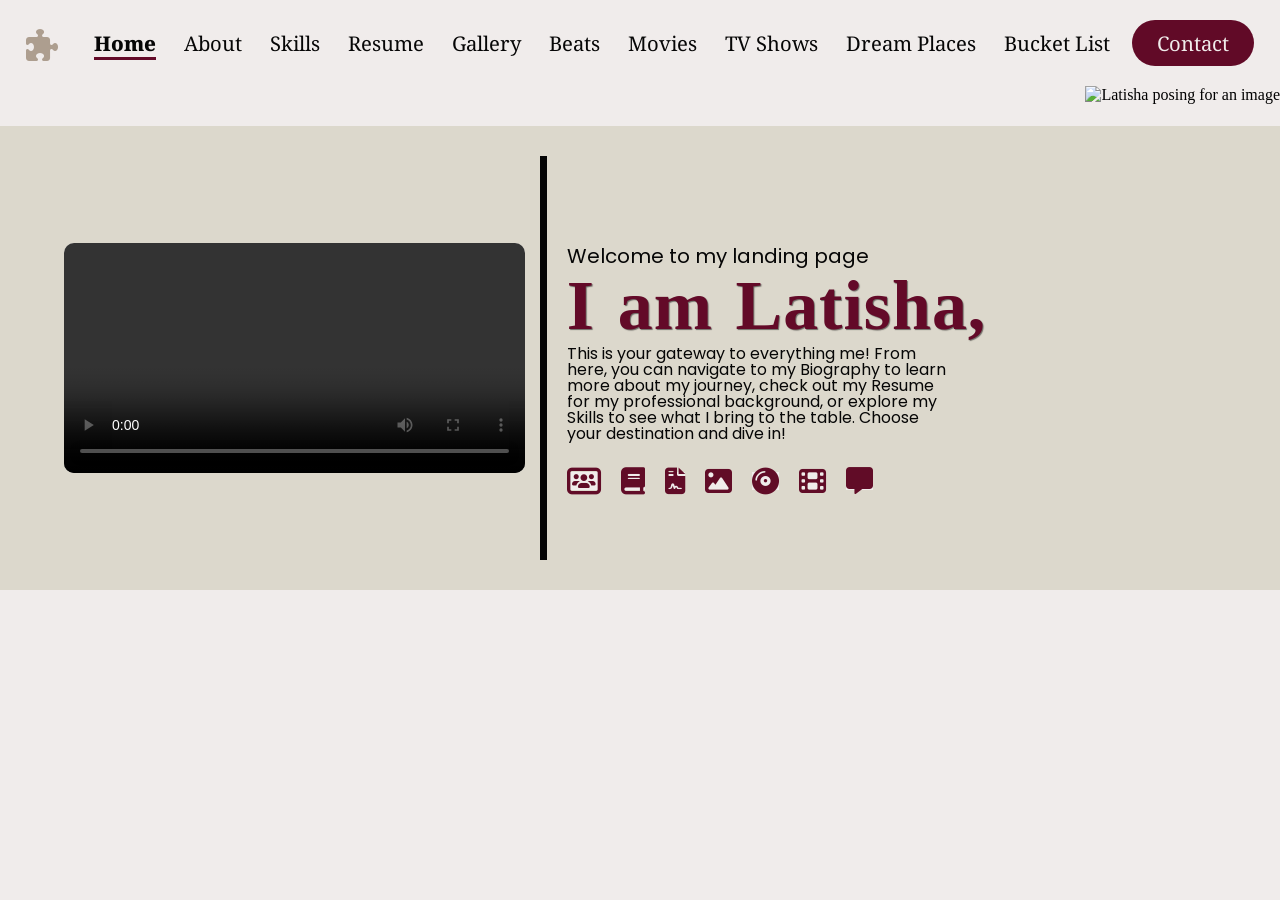
==== index.html @ a0f6c92a "Add files via upload" ====
<!DOCTYPE html>
<html lang="en">
<head>
  <meta charset="UTF-8">
  <link href="https://fonts.googleapis.com/css2?family=Abril+Fatface&display=swap" rel="stylesheet">
  <link href='https://fonts.googleapis.com/css?family=Poppins' rel='stylesheet'>
  <link href="https://fonts.googleapis.com/css2?family=Noto+Serif:wght@400;700&display=swap" rel="stylesheet">
  <link rel="stylesheet" href="https://cdnjs.cloudflare.com/ajax/libs/font-awesome/6.7.2/css/all.min.css">
  <link rel="stylesheet" href="index.css">
  <title>Latisha Marciano Landing Page</title>
</head>
<body>
  <!--MARCIANO, LATISHA-->
  <!--CIP1101-ITAD-->
  
  <header>
      <nav>
        <ul class="nav-links">
          <i class="fa-solid fa-puzzle-piece fa-2xl" style="color: #AD9E8F; margin-right: 20px"></i>
          <li ><a href="./index.html" class="active">Home</a></li>
          <li><a href="./biography/biography.html">About</a></li>
          <li><a href="./skills/skills.html">Skills</a></li>
          <li><a href="./resume/resume.html">Resume</a></li>
          <li><a href="./Photo Dump/gallery.html">Gallery</a></li>
          <li><a href="./media/beat/beat.html">Beats</a></li>
          <li><a href="./media/film/film.html">Movies</a></li>
          <li><a href="./media/film/">TV Shows</a></li>
          <li><a href="./places/dream.html">Dream Places</a></li>
          <li><a href="./bucket list/bucket.html">Bucket List</a></li>
        </ul>
      </nav>
      <a href="mailto:marciano.latisha@ue.edu.ph"><button>Contact</button></a>
  </header>
  <div class="img-landing">
    <img src="./Assets/Landing Image.png" alt="Latisha posing for an image">
  </div>
  <div class="main-landing">
    <video src="./Assets/lv_7463774601986788669_20250316155422.mp4" controls></video>
    <div class="landing-header">
        <h2>Welcome to my landing page</h2>
        <h1>I am Latisha,</h1>
        <p>This is your gateway to everything me! From here, you can navigate to my Biography to learn more about my journey, check out my Resume for my professional background, or explore my Skills to see what I bring to the table. Choose your destination and dive in!</p>
        
        <div class="landing-buttons"> 
            <a href="./biography/biography.html"><i class="fa-solid fa-users-rectangle fa-xl" style="color: #610C27; "></i></a>
            <a href="./skills/skills.html"><i class="fa-solid fa-book fa-xl" style="color: #610C27;"></i></a>
            <a href="./resume/resume.html"><i class="fa-solid fa-file-contract fa-xl" style="color: #610C27;"></i></a>
            <a href="./Photo Dump/gallery.html"><i class="fa-solid fa-image fa-xl"  style="color: #610C27;"></i></a>
            <a href="./media/beat/beat.html"><i class="fa-solid fa-compact-disc fa-xl" style="color: #610C27;"></i></a>
            <a href="./media/film/film.html"><i class="fa-solid fa-film fa-xl" style="color: #610C27;"></i></a>
            <a href="mailto:marciano.latisha@ue.edu.ph"><i class="fa-solid fa-message fa-xl" style="color: #610C27;"></i></a>
        </div>
    </div>
  </div>
</body>
</html>
---- index.css ----
* {
    box-sizing: border-box;
    margin: 0;
    padding: 0;
    background-color: #F0ECEB;
}

li, a, button {
    font-family: 'Noto Serif', 'Georgia Pro', Georgia, Cambria, serif;
    font-size: 1.125em;
    color: #060606;
    text-decoration: none;
}

/* ---------------- HEADER SECTION ---------------- */
header {
    display: flex;
    justify-content: space-between;
    align-items: center;
    padding: 20px 2%;
}

.nav-links {
    list-style:none;
}

.nav-links li {
    display: inline-block;
    padding: 0 12px;
}

.nav-links li a {
    transition: all 0.3s ease 0s;
}

.nav-links li a:hover {
    color: #630A28;
    font-weight: 800;
    font-size: 1.25em;
}

.nav-links li a.active {
    position: relative;
    font-weight: 800;
}

.nav-links li a.active::after {
    content: "";
    position: absolute;
    left: 0;
    bottom: -3px;
    width: 100%;
    height: 3px;
    background-color:#630A28;
}

button {
    padding: 9px 25px;
    background-color: rgba(97, 10, 39, 1);
    color: #F0ECEB;
    border: none;
    border-radius: 50px;
    cursor: pointer;
    transition: all 0.3s ease 0s;
}

button:hover {
    background-color:rgba(99, 10, 40, 0.8);
}


/* ---------------- IMAGE ---------------- */
.img-landing {
    position: absolute;
    right: 0;
    padding: 0;
    margin: 0;
    margin-bottom: 0px;
    background-color: transparent;
}

.img-landing img {
    max-height: 90vh;
    width: auto;
    object-fit: cover;
    display: block;
    background-color: transparent;
}


/* ---------------- MAIN LANDING ---------------- */

.main-landing {
    display: flex;
    justify-content: space-between;
    align-items: center;
    padding: 30px 5%;
    margin: 2.5em 0px 3.75em;
    background-color: #DCD8CC;
}

.main-landing video {
    width: 40%;
    height: auto;
    border-radius: 10px;
}

.landing-header {
    background-color: hsla(44, 7%, 41%, 0);
    flex-grow: 1;
    padding: 90px 10px 70px; 
    border-left: 7px solid #050505;
    padding-left: 20px;
    line-height: 1.0;
    margin-left: 15px;
    width: 45%;
}

.landing-header h1, .landing-header h2, .landing-header p {
    background-color: #ddd9ce00;
}

.landing-header h1 {
    font-family: 'Abril-Fatface', Georgia, 'Georgia-Pro', Cambria, serif;
    font-size: 4.37em;
    text-align: left;
    color: #630A28;
    text-shadow: 1px 1px 1px rgba(0, 0, 0, 0.5);
    margin: 5px 0 0; 
    padding: 0;
    letter-spacing: 1px;
    word-spacing: 0.06em;
}

.landing-header h2 {
    font-size: 1.25em;
    margin: 0; 
    padding: 0;
    font-weight: normal
}

.landing-header p {
    margin: 5px 0 20px; 
    padding: 0;
    margin-right: 250px; 
    text-align: left; 
    text-indent: 0px;
    font-size: 1em
}

.landing-buttons {
    background-color: #DCD8CC;
    display: flex;
    gap: 20px;
    margin-top: 30px;
}

h2, p {
    font-family: Poppins, Roboto, Verdana, san-serif;
    color: #060606;
}
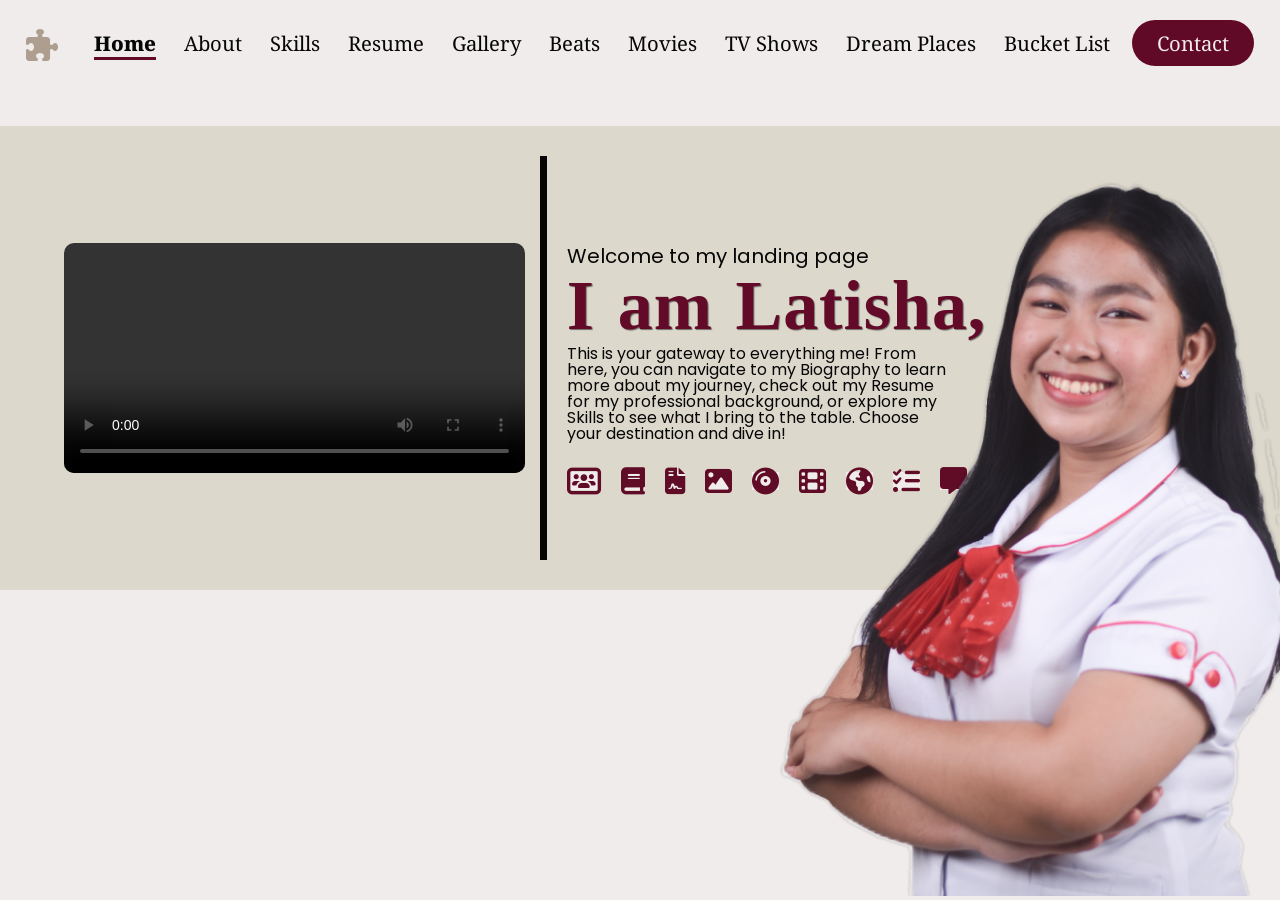
==== commit b6e0811d: "Update index.html" ====
--- a/index.html
+++ b/index.html
@@ -48,9 +48,11 @@
             <a href="./Photo Dump/gallery.html"><i class="fa-solid fa-image fa-xl"  style="color: #610C27;"></i></a>
             <a href="./media/beat/beat.html"><i class="fa-solid fa-compact-disc fa-xl" style="color: #610C27;"></i></a>
             <a href="./media/film/film.html"><i class="fa-solid fa-film fa-xl" style="color: #610C27;"></i></a>
+            <a href="./places/dream.html"><i class="fa-solid fa-earth-americas fa-xl" style="color: #610C27;"></i></a>
+            <a href="./bucket list/bucket.html"><i class="fa-solid fa-list-check fa-xl" style="color: #610C27;"></i></a>
             <a href="mailto:marciano.latisha@ue.edu.ph"><i class="fa-solid fa-message fa-xl" style="color: #610C27;"></i></a>
         </div>
     </div>
   </div>
 </body>
-</html>+</html>
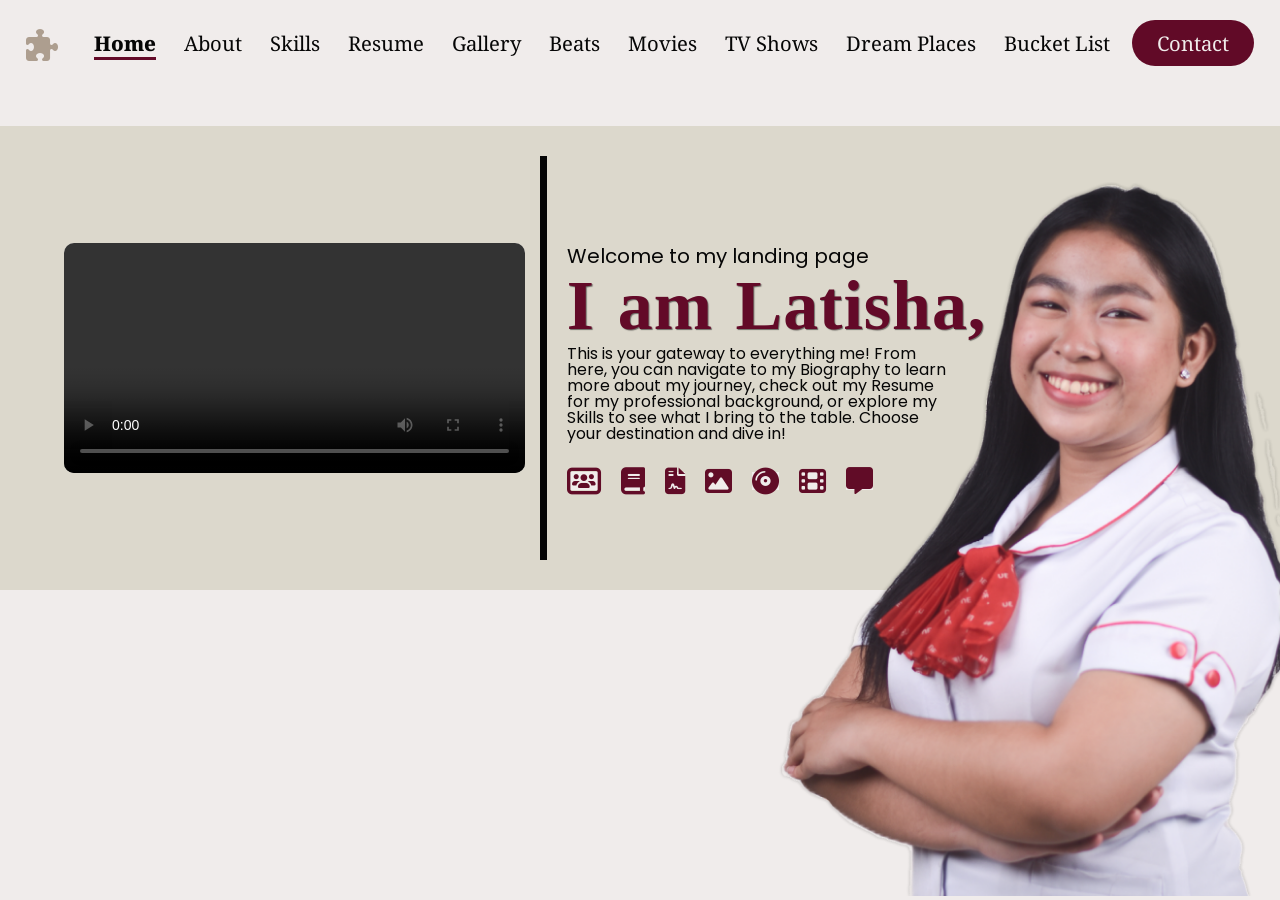
==== commit 90fa00f9: "Update index.html" ====
--- a/index.html
+++ b/index.html
@@ -24,7 +24,7 @@
           <li><a href="./Photo Dump/gallery.html">Gallery</a></li>
           <li><a href="./media/beat/beat.html">Beats</a></li>
           <li><a href="./media/film/film.html">Movies</a></li>
-          <li><a href="./media/film/">TV Shows</a></li>
+          <li><a href="./media/shows/tv.html">TV Shows</a></li>
           <li><a href="./places/dream.html">Dream Places</a></li>
           <li><a href="./bucket list/bucket.html">Bucket List</a></li>
         </ul>
@@ -48,8 +48,6 @@
             <a href="./Photo Dump/gallery.html"><i class="fa-solid fa-image fa-xl"  style="color: #610C27;"></i></a>
             <a href="./media/beat/beat.html"><i class="fa-solid fa-compact-disc fa-xl" style="color: #610C27;"></i></a>
             <a href="./media/film/film.html"><i class="fa-solid fa-film fa-xl" style="color: #610C27;"></i></a>
-            <a href="./places/dream.html"><i class="fa-solid fa-earth-americas fa-xl" style="color: #610C27;"></i></a>
-            <a href="./bucket list/bucket.html"><i class="fa-solid fa-list-check fa-xl" style="color: #610C27;"></i></a>
             <a href="mailto:marciano.latisha@ue.edu.ph"><i class="fa-solid fa-message fa-xl" style="color: #610C27;"></i></a>
         </div>
     </div>
